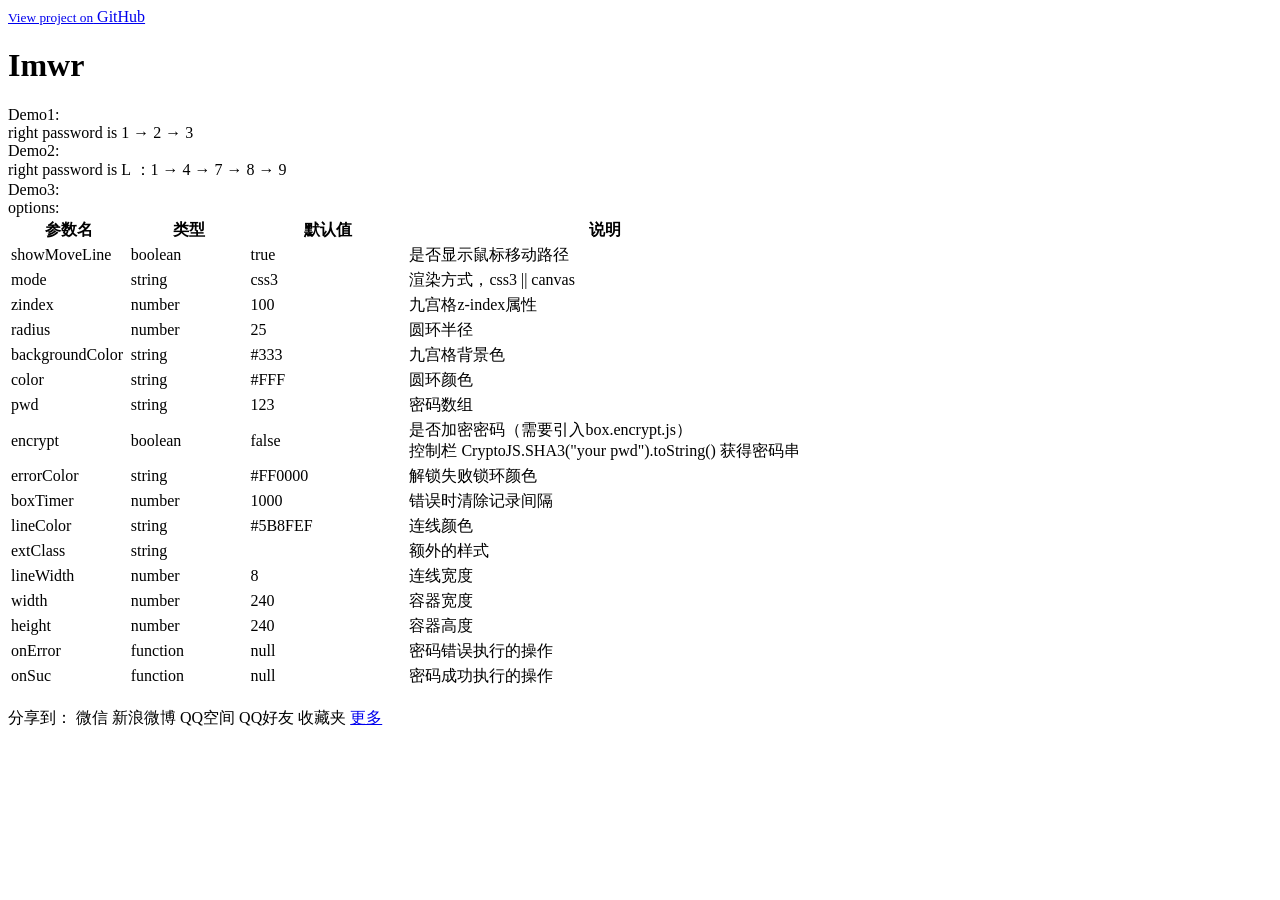
==== index.html @ 976b410c "add demo page" ====
<!DOCTYPE html>
<html lang="zh-cn">
<head>
    <title>Nine Box —— 九宫格密码锁</title>
    <meta charset="utf-8"/>
    <meta name="viewport"
          content="width=device-width, initial-scale=1.0, user-scalable=no, minimum-scale=1.0, maximum-scale=1.0"/>
    <meta name="apple-mobile-web-app-capable" content="yes"/>
    <meta name="apple-mobile-web-app-status-bar-style" content="black"/>
    <meta name="format-detection" content="telephone=no"/>
    <meta http-equiv="Content-Type" content="text/html; charset=gb2312"/>
    <meta name="keywords" content="tt-cc"/>
    <meta name="description" content="tt-cc"/>
    <meta http-equiv="Cache-Control" content="no-transform "/>
    <link rel="shortcut icon" href="http://imwr.github.io/resources/favicon.ico">
    <link rel="bookmark" href="http://imwr.github.io/resources/favicon.ico">

    <link rel="stylesheet" type="text/css" href="http://imwr.github.io/resources/css/normalize.css">
    <link rel="stylesheet" type="text/css" href="http://imwr.github.io/resources/css/github-example.css">
    <script type="text/javascript" src="http://imwr.github.io/resources/js/jquery-1.11.3.min.js"></script>
    <link type="text/css" rel="stylesheet" href="http://imwr.github.io/resources/syntax/shCoreDefault.css"/>

    <script src="lib/box.encrypt.js"></script>
    <script src="js/NineBox.css3.js"></script>
    <script src="js/NineBox.canvas.js"></script>
</head>
<body>
<header>
    <div class="main-inner">
        <a href="https://github.com/imwr/NineBox" target="_blank" class="button">
            <small>View project on</small>
            GitHub</a>

        <h1>Imwr</h1>
    </div>
</header>
<section class="main-inner">
    <div class="paper-title">Demo1:</div>
    <div class="paper-tips">right password is 1 → 2 → 3</div>
    <div class="paper-div">
        <div id="demo1"></div>
    </div>
    <div class="paper-sep"></div>

    <div class="paper-title">Demo2:</div>
    <div class="paper-tips">right password is L ：1 → 4 → 7 → 8 → 9</div>
    <div class="paper-div">
        <div id="demo2"></div>
    </div>
    <div class="paper-sep"></div>

    <div class="paper-title">Demo3:</div>
    <div class="paper-div">
        <div id="demo3"></div>
    </div>
    <div class="paper-sep"></div>

    <div class="paper-title paper-specil" id="options">options:</div>
    <table class="table table-bordered">
        <thead>
        <tr>
            <th width="15%">参数名</th>
            <th width="15%">类型</th>
            <th width="20%">默认值</th>
            <th width="50%">说明</th>
        </tr>
        </thead>
        <tbody>
        <tr>
            <td>showMoveLine</td>
            <td>boolean</td>
            <td>true</td>
            <td>是否显示鼠标移动路径</td>
        </tr>
        <tr>
            <td>mode</td>
            <td>string</td>
            <td>css3</td>
            <td>渲染方式，css3 || canvas</td>
        </tr>
        <tr>
            <td>zindex</td>
            <td>number</td>
            <td>100</td>
            <td>九宫格z-index属性</td>
        </tr>
        <tr>
            <td>radius</td>
            <td>number</td>
            <td>25</td>
            <td>圆环半径</td>
        </tr>
        <tr>
            <td>backgroundColor</td>
            <td>string</td>
            <td>#333</td>
            <td>九宫格背景色</td>
        </tr>
        <tr>
            <td>color</td>
            <td>string</td>
            <td>#FFF</td>
            <td>圆环颜色</td>
        </tr>
        <tr>
            <td>pwd</td>
            <td>string</td>
            <td>123</td>
            <td>密码数组</td>
        </tr>
        <tr>
            <td>encrypt</td>
            <td>boolean</td>
            <td>false</td>
            <td>是否加密密码（需要引入box.encrypt.js）<br/>
                控制栏 CryptoJS.SHA3("your pwd").toString() 获得密码串</td>
        </tr>
        <tr>
            <td>errorColor</td>
            <td>string</td>
            <td>#FF0000</td>
            <td>解锁失败锁环颜色</td>
        </tr>
        <tr>
            <td>boxTimer</td>
            <td>number</td>
            <td>1000</td>
            <td>错误时清除记录间隔</td>
        </tr>
        <tr>
            <td>lineColor</td>
            <td>string</td>
            <td>#5B8FEF</td>
            <td>连线颜色</td>
        </tr>
        <tr>
            <td>extClass</td>
            <td>string</td>
            <td></td>
            <td>额外的样式</td>
        </tr>
        <tr>
            <td>lineWidth</td>
            <td>number</td>
            <td>8</td>
            <td>连线宽度</td>
        </tr>
        <tr>
            <td>width</td>
            <td>number</td>
            <td>240</td>
            <td>容器宽度</td>
        </tr>
        <tr>
            <td>height</td>
            <td>number</td>
            <td>240</td>
            <td>容器高度</td>
        </tr>
        <tr>
            <td>onError</td>
            <td>function</td>
            <td>null</td>
            <td>密码错误执行的操作</td>
        </tr>
        <tr>
            <td>onSuc</td>
            <td>function</td>
            <td>null</td>
            <td>密码成功执行的操作</td>
        </tr>
        </tbody>
    </table>
</section>
<script type="text/javascript" src="http://imwr.github.io/resources/syntax/shCore.js"></script>
<script type="text/javascript" src="http://imwr.github.io/resources/syntax/shBrushJScriptAndXml.js"></script>
<script type="text/javascript" src="http://imwr.github.io/resources/js/github-example.js"></script>
<script type="text/javascript" id="js1">
    $("#demo1").nineBox({
        onSuc: function () {
            alert("suc")
        },
        onError: function () {
            console.log("wrong")
        }
    });
</script>
<script type="text/javascript" id="js2">
    $("#demo2").nineBox({
        width: 300,
        height: 300,
        radius: 30,
        lineWidth: 16,
        color: "#5B8FEF",
        lineColor: "yellow",
        pwd: "0f0700af1444071f764943425c43f40da378a1474fc604368be028c67" +
        "38272eb8df828a37633726fb8367d993a3675d8835934b250641e22e0c2da17057f66ca",
        encrypt : true,
        onSuc: function () {
            alert("suc")
        },
        onError: function () {
            console.log("wrong")
        }
    });
</script>
<script type="text/javascript" id="js3">
    $("#demo3").nineBoxCanvas({
        mode: "canvas",
        onSuc: function () {
            alert("suc")
        },
        onError: function () {
            console.log("wrong")
        }
    })
</script>
<section class="main-inner">
    <br/>
    <!-- JiaThis Button BEGIN -->
    <div class="jiathis_style">
        <span class="jiathis_txt">分享到：</span>
        <a class="jiathis_button_weixin">微信</a>
        <a class="jiathis_button_tsina">新浪微博</a>
        <a class="jiathis_button_qzone">QQ空间</a>
        <a class="jiathis_button_cqq">QQ好友</a>
        <a class="jiathis_button_fav">收藏夹</a>
        <a href="http://www.jiathis.com/share" class="jiathis jiathis_txt jiathis_separator jtico jtico_jiathis"
           target="_blank">更多</a>
    </div>
    <script type="text/javascript">
        var jiathis_config = {
            summary: "",
            shortUrl: false,
            hideMore: false
        }
    </script>
    <script type="text/javascript" src="http://v3.jiathis.com/code/jia.js" charset="utf-8"></script>
    <!-- JiaThis Button END -->
    <br/>
    <br/>
    <div id="disqus_thread"></div>
</section>
<script>
    var disqus_config = function () {
        this.page.url = location.href; // Replace PAGE_URL with your page's canonical URL variable
        this.page.identifier = location.pathname; // Replace PAGE_IDENTIFIER with your page's unique identifier variable
    };
    (function () { // DON'T EDIT BELOW THIS LINE
        var d = document, s = d.createElement('script');
        s.src = '//tt-cc.disqus.com/embed.js';
        s.setAttribute('data-timestamp', +new Date());
        (d.head || d.body).appendChild(s);
    })();
</script>
</body>
</html>
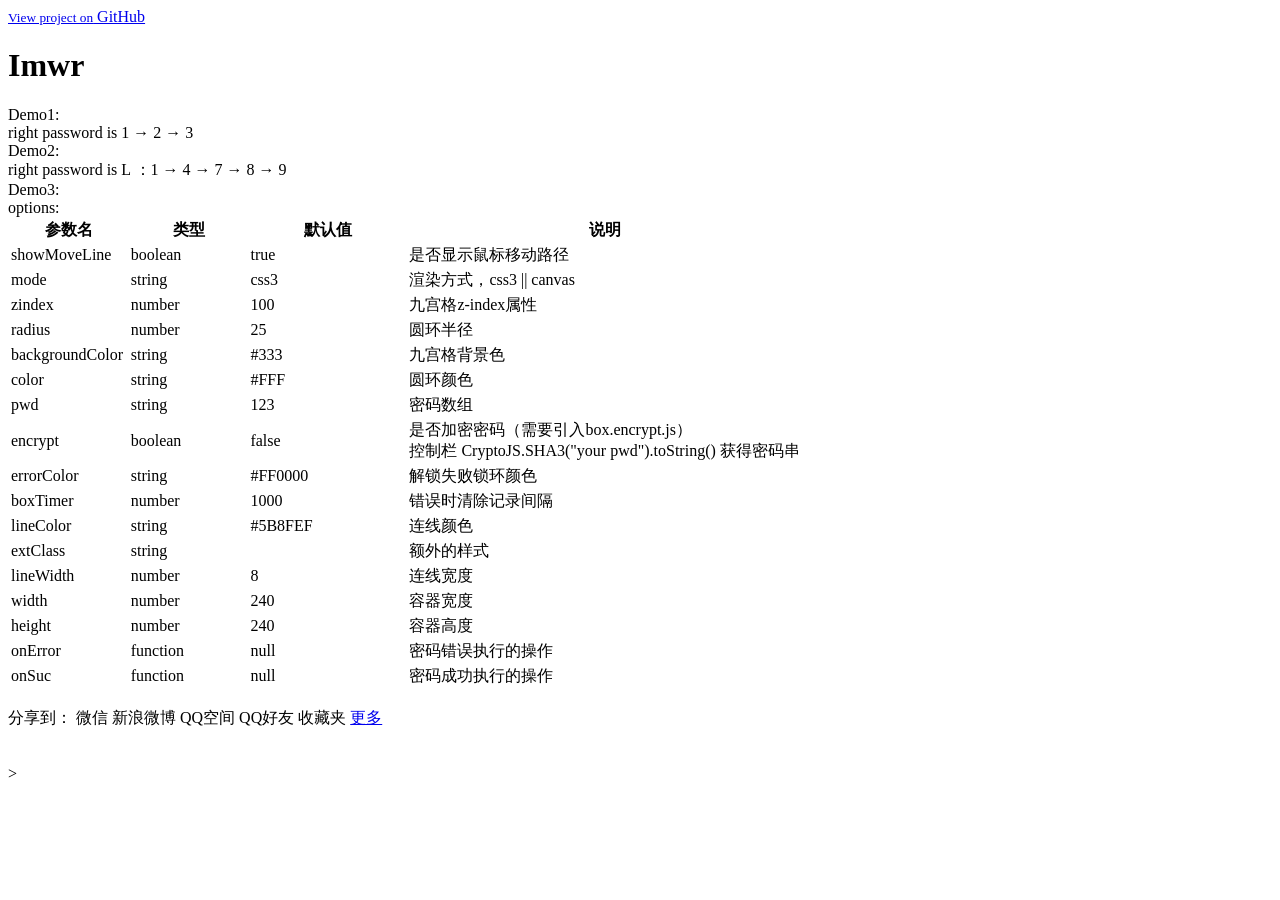
==== commit dd85e25e: "DEMO页分享及评论延迟加载。" ====
--- a/index.html
+++ b/index.html
@@ -172,9 +172,6 @@
         </tbody>
     </table>
 </section>
-<script type="text/javascript" src="http://imwr.github.io/resources/syntax/shCore.js"></script>
-<script type="text/javascript" src="http://imwr.github.io/resources/syntax/shBrushJScriptAndXml.js"></script>
-<script type="text/javascript" src="http://imwr.github.io/resources/js/github-example.js"></script>
 <script type="text/javascript" id="js1">
     $("#demo1").nineBox({
         onSuc: function () {
@@ -215,7 +212,10 @@
         }
     })
 </script>
-<section class="main-inner">
+<script type="text/javascript" src="http://imwr.github.io/resources/syntax/shCore.js"></script>
+<script type="text/javascript" src="http://imwr.github.io/resources/syntax/shBrushJScriptAndXml.js"></script>
+<script type="text/javascript" src="http://imwr.github.io/resources/js/github-example.js"></script>
+<section class="main-inner hide" id="share-comment">
     <br/>
     <!-- JiaThis Button BEGIN -->
     <div class="jiathis_style">
@@ -228,30 +228,31 @@
         <a href="http://www.jiathis.com/share" class="jiathis jiathis_txt jiathis_separator jtico jtico_jiathis"
            target="_blank">更多</a>
     </div>
-    <script type="text/javascript">
-        var jiathis_config = {
-            summary: "",
-            shortUrl: false,
-            hideMore: false
-        }
-    </script>
-    <script type="text/javascript" src="http://v3.jiathis.com/code/jia.js" charset="utf-8"></script>
     <!-- JiaThis Button END -->
     <br/>
     <br/>
+
     <div id="disqus_thread"></div>
 </section>
 <script>
-    var disqus_config = function () {
+    var jiathis_config = {
+        summary: "",
+        shortUrl: false,
+        hideMore: false
+    }, disqus_config = function () {
         this.page.url = location.href; // Replace PAGE_URL with your page's canonical URL variable
         this.page.identifier = location.pathname; // Replace PAGE_IDENTIFIER with your page's unique identifier variable
     };
-    (function () { // DON'T EDIT BELOW THIS LINE
-        var d = document, s = d.createElement('script');
-        s.src = '//tt-cc.disqus.com/embed.js';
-        s.setAttribute('data-timestamp', +new Date());
-        (d.head || d.body).appendChild(s);
-    })();
+    setTimeout(function () {
+        var d = document, share = d.createElement('script'), dis = d.createElement('script');
+        // add jiathis
+        share.src = '//v3.jiathis.com/code/jia.js';
+        // add disqus
+        dis.src = '//tt-cc.disqus.com/embed.js';
+        dis.setAttribute('data-timestamp', new Date());
+        (d.head || d.body).appendChild(share).appendChild(dis);
+        $("#share-comment").show();
+    }, 1000);
 </script>
 </body>
-</html>+</html>>
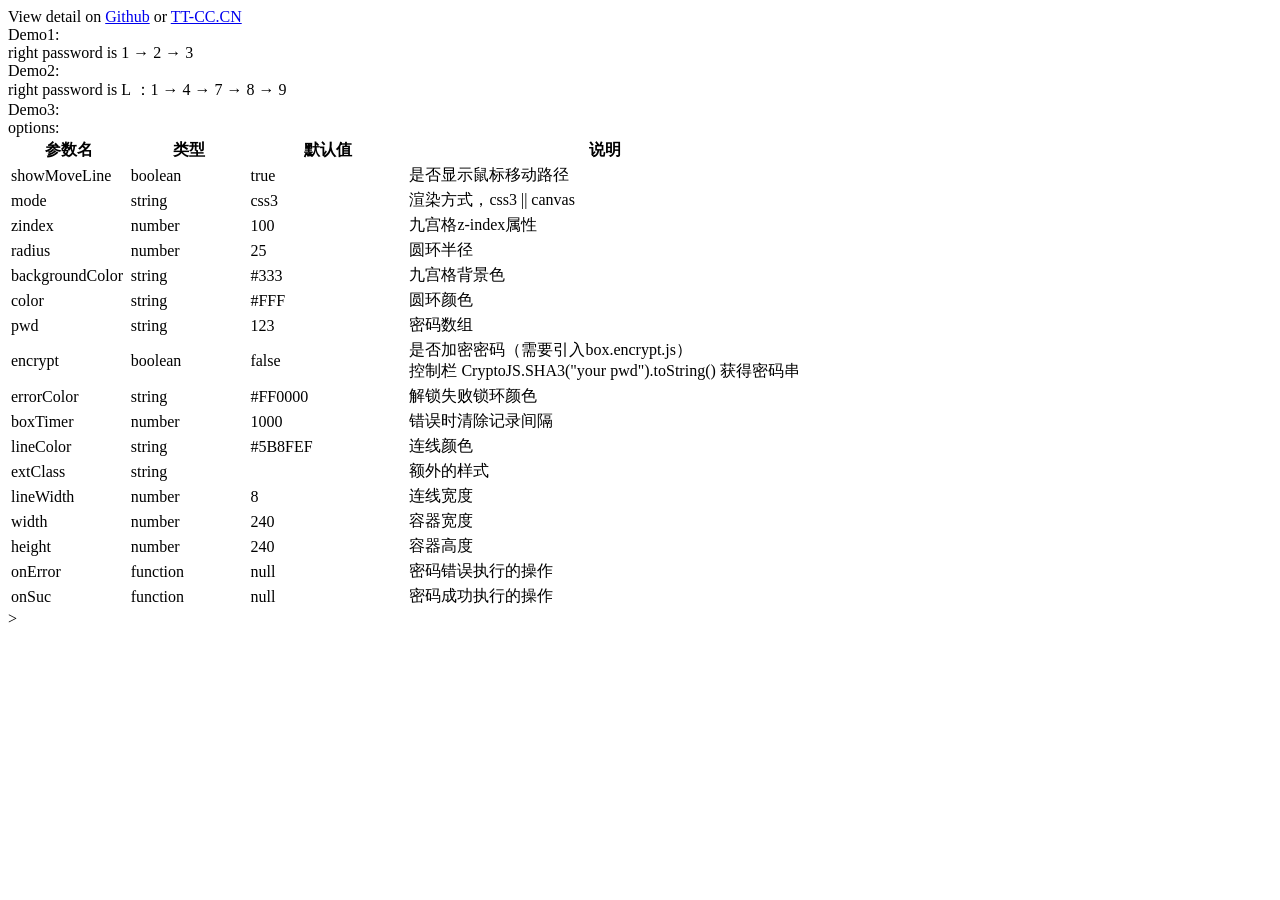
==== commit bac66ab0: "update demo style" ====
--- a/index.html
+++ b/index.html
@@ -25,16 +25,13 @@
     <script src="js/NineBox.canvas.js"></script>
 </head>
 <body>
-<header>
-    <div class="main-inner">
-        <a href="https://github.com/imwr/NineBox" target="_blank" class="button">
-            <small>View project on</small>
-            GitHub</a>
-
-        <h1>Imwr</h1>
-    </div>
-</header>
-<section class="main-inner">
+<section class="main-inner container">
+    <div class="paper-title text-center">View detail on
+        <a href="https://github.com/imwr">Github</a> or
+        <a href="http://tt-cc.cn">TT-CC.CN</a>
+    </div>
+    <div class="paper-sep"></div>
+
     <div class="paper-title">Demo1:</div>
     <div class="paper-tips">right password is 1 → 2 → 3</div>
     <div class="paper-div">
@@ -215,44 +212,5 @@
 <script type="text/javascript" src="http://imwr.github.io/resources/syntax/shCore.js"></script>
 <script type="text/javascript" src="http://imwr.github.io/resources/syntax/shBrushJScriptAndXml.js"></script>
 <script type="text/javascript" src="http://imwr.github.io/resources/js/github-example.js"></script>
-<section class="main-inner hide" id="share-comment">
-    <br/>
-    <!-- JiaThis Button BEGIN -->
-    <div class="jiathis_style">
-        <span class="jiathis_txt">分享到：</span>
-        <a class="jiathis_button_weixin">微信</a>
-        <a class="jiathis_button_tsina">新浪微博</a>
-        <a class="jiathis_button_qzone">QQ空间</a>
-        <a class="jiathis_button_cqq">QQ好友</a>
-        <a class="jiathis_button_fav">收藏夹</a>
-        <a href="http://www.jiathis.com/share" class="jiathis jiathis_txt jiathis_separator jtico jtico_jiathis"
-           target="_blank">更多</a>
-    </div>
-    <!-- JiaThis Button END -->
-    <br/>
-    <br/>
-
-    <div id="disqus_thread"></div>
-</section>
-<script>
-    var jiathis_config = {
-        summary: "",
-        shortUrl: false,
-        hideMore: false
-    }, disqus_config = function () {
-        this.page.url = location.href; // Replace PAGE_URL with your page's canonical URL variable
-        this.page.identifier = location.pathname; // Replace PAGE_IDENTIFIER with your page's unique identifier variable
-    };
-    setTimeout(function () {
-        var d = document, share = d.createElement('script'), dis = d.createElement('script');
-        // add jiathis
-        share.src = '//v3.jiathis.com/code/jia.js';
-        // add disqus
-        dis.src = '//tt-cc.disqus.com/embed.js';
-        dis.setAttribute('data-timestamp', new Date());
-        (d.head || d.body).appendChild(share).appendChild(dis);
-        $("#share-comment").show();
-    }, 1000);
-</script>
 </body>
 </html>>
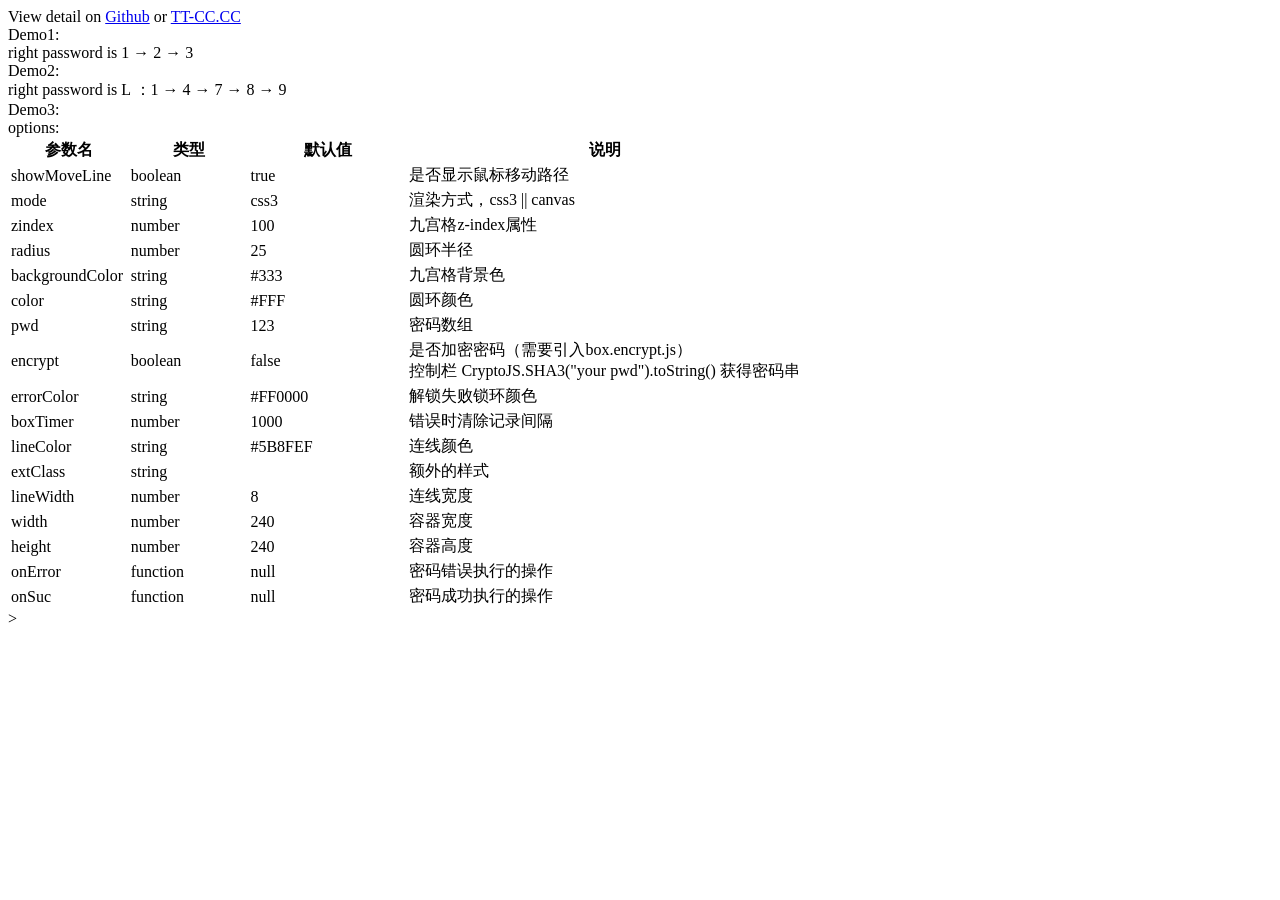
==== commit 11e11238: "change site cn to cc" ====
--- a/index.html
+++ b/index.html
@@ -28,7 +28,7 @@
 <section class="main-inner container">
     <div class="paper-title text-center">View detail on
         <a href="https://github.com/imwr">Github</a> or
-        <a href="http://tt-cc.cn">TT-CC.CN</a>
+        <a href="http://tt-cc.cc">TT-CC.CC</a>
     </div>
     <div class="paper-sep"></div>
 
